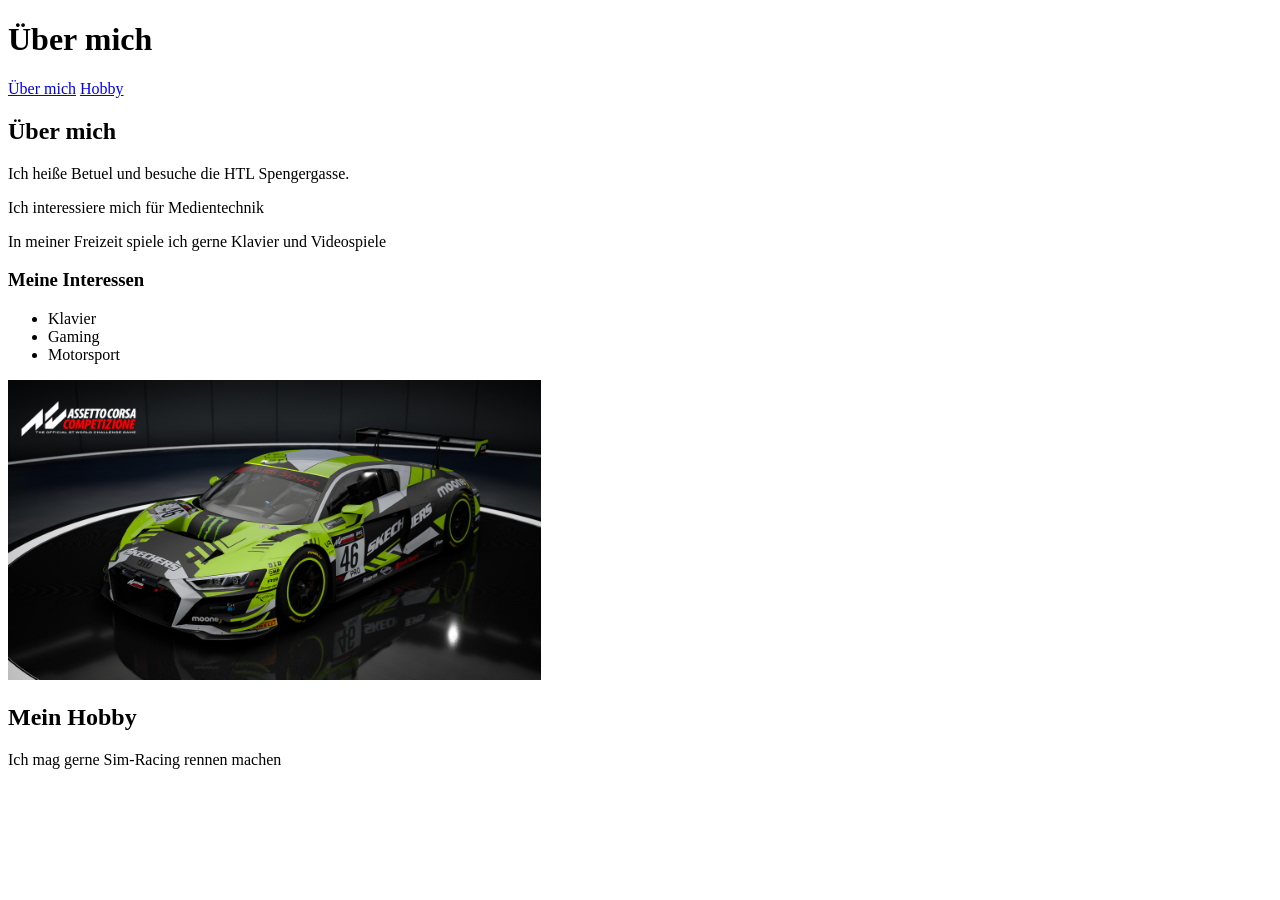
==== index.html @ 0f2d489d "Ueber_mich_BetuelBurlacu" ====
<!DOCTYPE html>
<html lang="en">
<head>
    <meta charset="UTF-8">
    <meta name="viewport" content="width=device-width, initial-scale=1.0">
    <title>Über mich</title>
</head>
<body>
    <header>
        <h1>Über mich</h1>
 
        <nav>
            <a href="#ueber-mich">Über mich</a>
            <a href="#hobby">Hobby</a>
        </nav>
    </header>
 
 
    <main>
        <article id="ueber-mich">
            <h2>Über mich</h2>
 
            <p>Ich heiße Betuel und besuche die HTL Spengergasse.</p>
            <p>Ich interessiere mich für Medientechnik</p>
            <p>In meiner Freizeit spiele ich gerne Klavier und Videospiele</p>
 
            <h3>Meine Interessen</h3>
            <ul>
                <li>Klavier</li>
                <li>Gaming</li>
                <li>Motorsport</li>
            </ul>
 
            <img src="Audi_VR46.jpg" alt="Audi R8 Gt3 LMS Evo 2 von Valentino Rossi" height="300px">
        </article>
 
        <aside id="hobby">
            <h2>Mein Hobby</h2>
            <p>Ich mag gerne Sim-Racing rennen machen</p>
        </aside>
    </main>
 
</body>
</html>
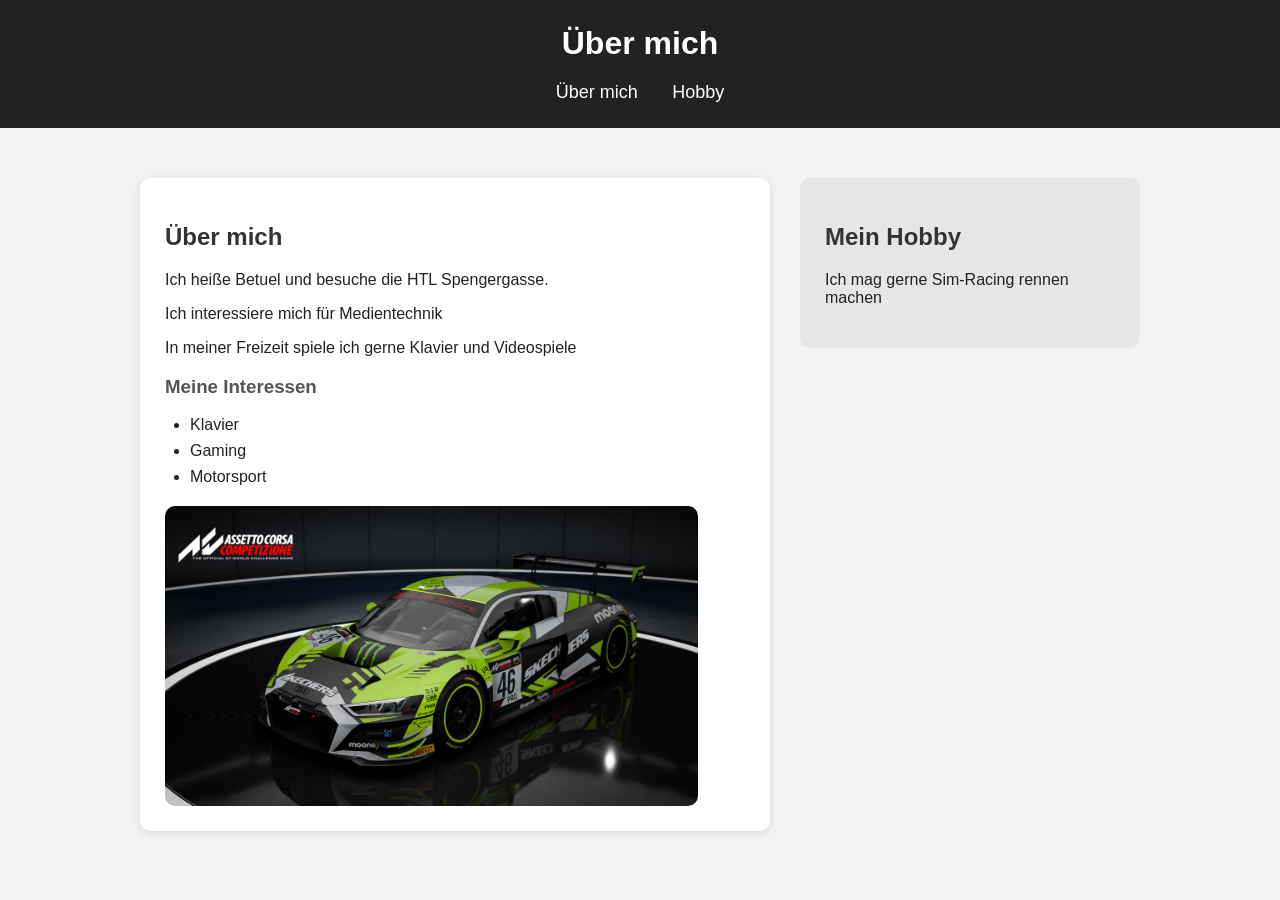
==== commit f453cb99: "bisschen css" ====
--- a/index.html
+++ b/index.html
@@ -4,6 +4,7 @@
     <meta charset="UTF-8">
     <meta name="viewport" content="width=device-width, initial-scale=1.0">
     <title>Über mich</title>
+    <link rel="stylesheet" href="style.css">
 </head>
 <body>
     <header>
--- a/style.css
+++ b/style.css
@@ -0,0 +1,101 @@
+/* Allgemeine Einstellungen */
+body {
+    font-family: Arial, sans-serif;
+    background-color: #f2f2f2;
+    color: #222;
+    margin: 0;
+}
+
+/* Kopfbereich */
+header {
+    background-color: #222;
+    color: white;
+    text-align: center;
+    padding: 25px;
+}
+
+header h1 {
+    margin: 0 0 20px 0;
+}
+
+/* Navigation */
+nav a {
+    color: white;
+    text-decoration: none;
+    margin: 0 15px;
+    font-size: 18px;
+}
+
+nav a:hover {
+    color: #ffcc00;
+}
+
+/* Hauptbereich */
+main {
+    display: flex;
+    gap: 30px;
+    max-width: 1000px;
+    margin: 30px auto;
+    padding: 20px;
+}
+
+/* Über mich */
+article {
+    background-color: white;
+    padding: 25px;
+    border-radius: 10px;
+    flex: 2;
+    box-shadow: 0 2px 8px rgba(0, 0, 0, 0.1);
+}
+
+article h2 {
+    color: #333;
+}
+
+article h3 {
+    color: #555;
+}
+
+/* Liste */
+ul {
+    padding-left: 25px;
+}
+
+li {
+    margin: 8px 0;
+}
+
+/* Bild */
+article img {
+    display: block;
+    margin-top: 20px;
+    max-width: 100%;
+    height: 300px;
+    object-fit: cover;
+    border-radius: 10px;
+}
+
+/* Hobby-Bereich */
+aside {
+    background-color: #e6e6e6;
+    padding: 25px;
+    border-radius: 10px;
+    flex: 1;
+    height: fit-content;
+}
+
+aside h2 {
+    color: #333;
+}
+
+/* Für kleinere Bildschirme */
+@media (max-width: 700px) {
+    main {
+        flex-direction: column;
+    }
+
+    nav a {
+        display: block;
+        margin: 10px;
+    }
+}
